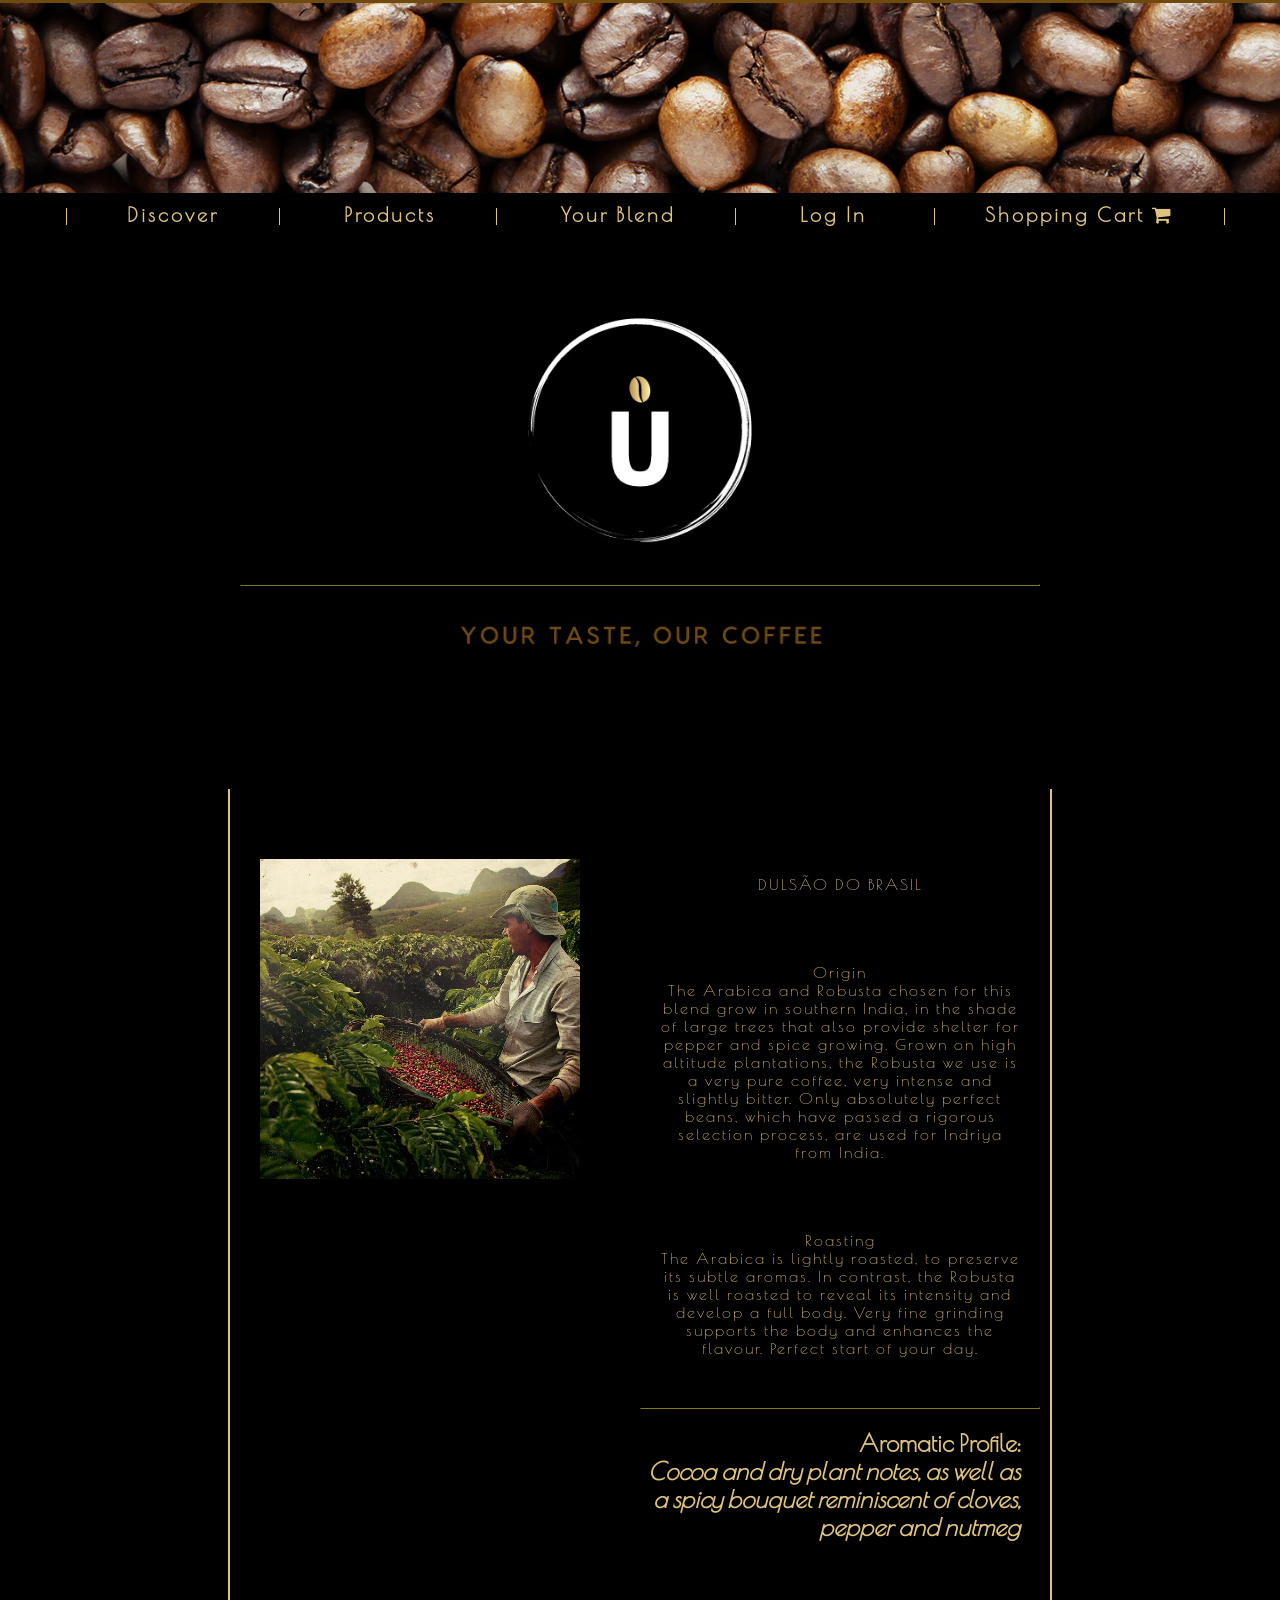
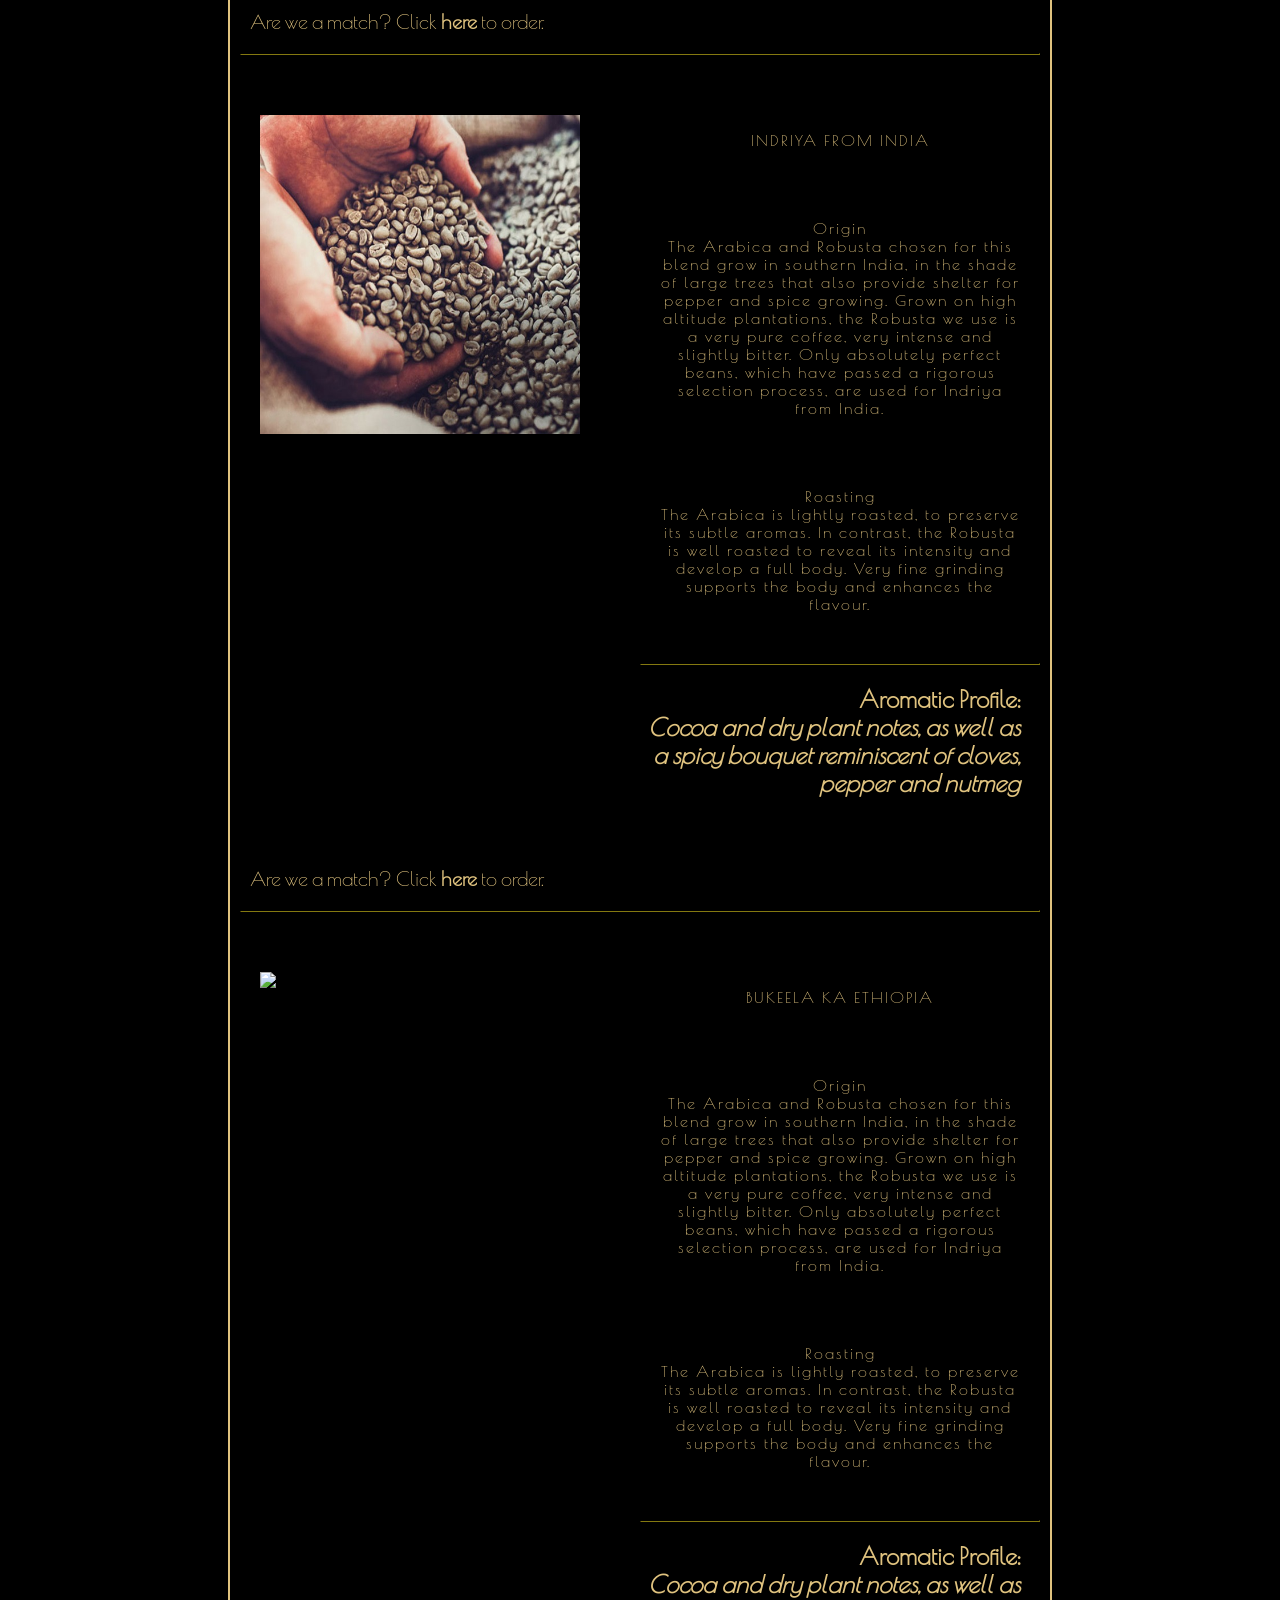
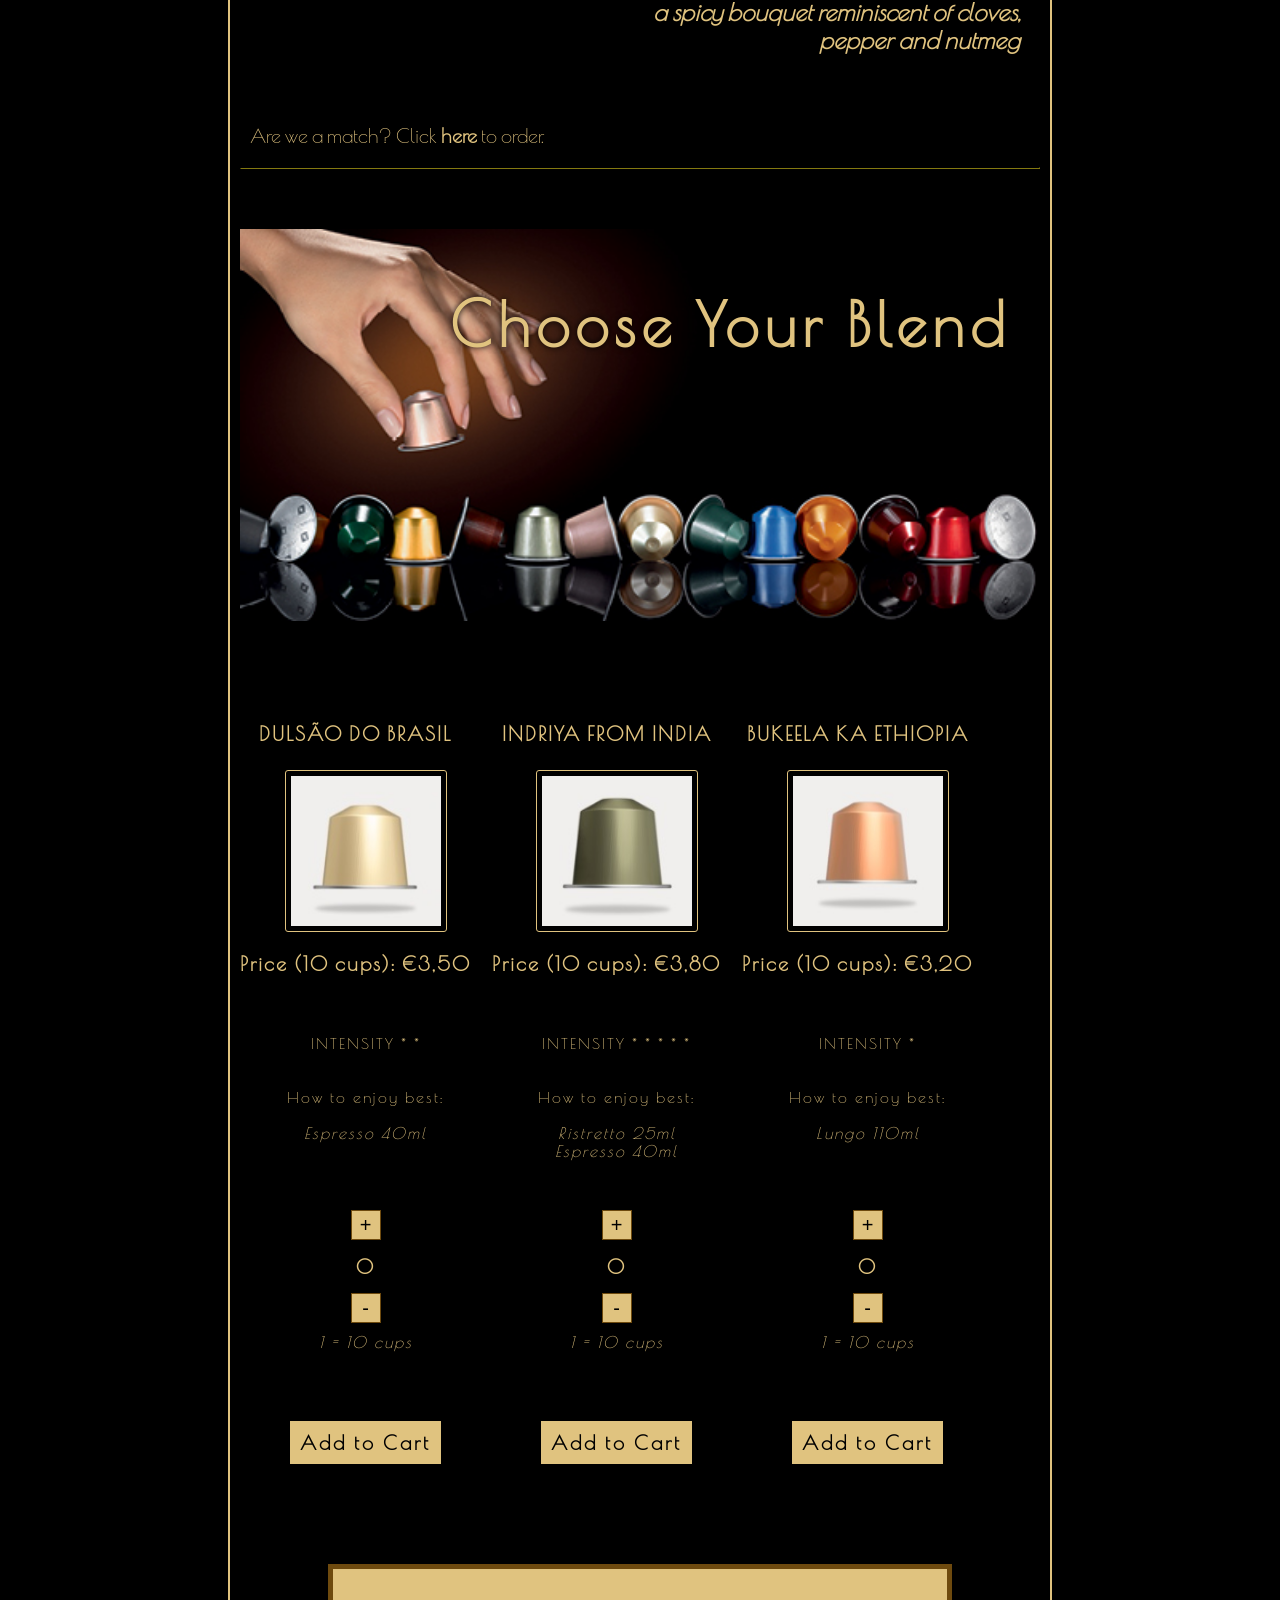
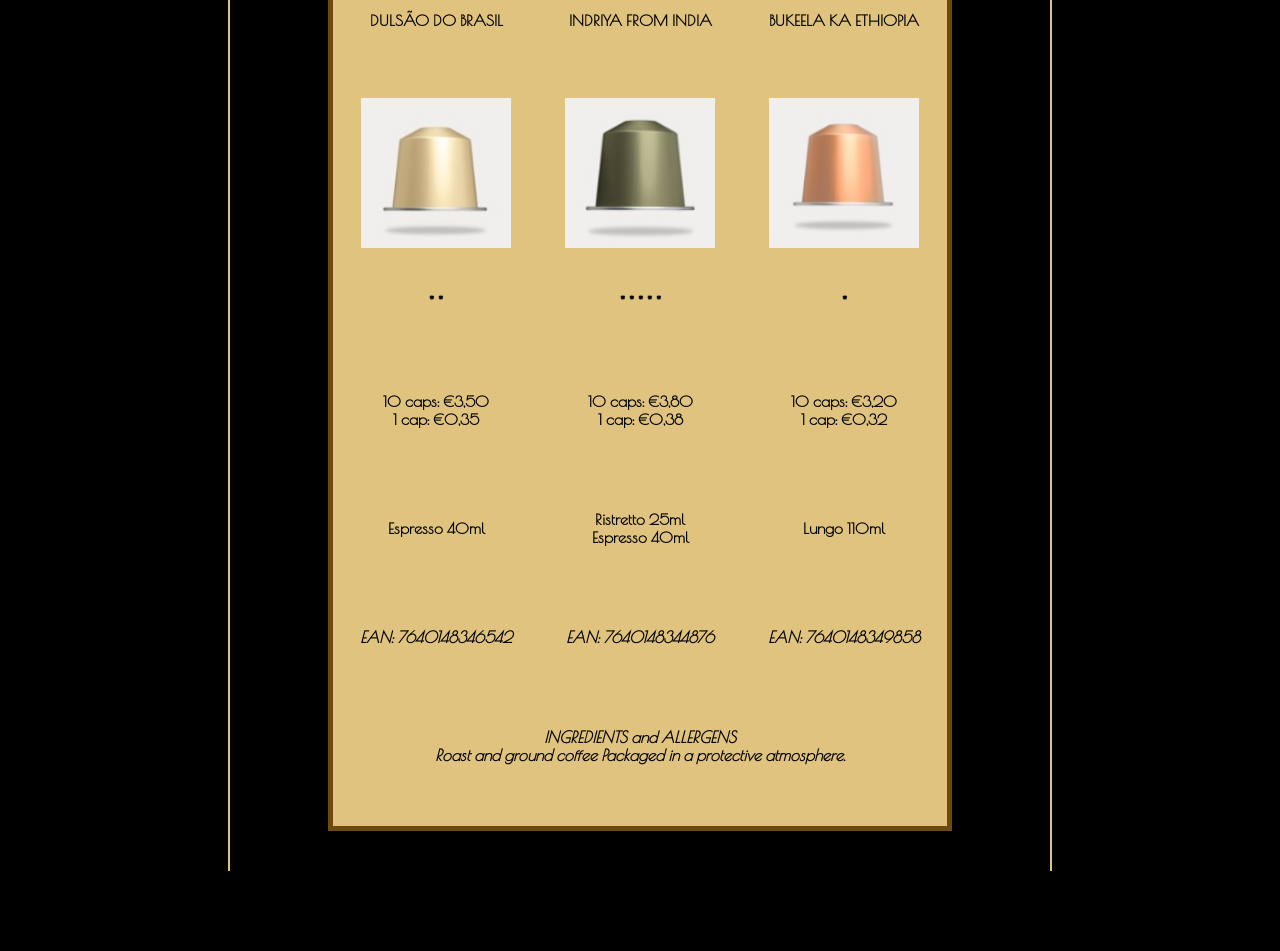
==== index.html @ 7eaea5bb "Add files via upload" ====
<!DOCTYPE html>
<html>
<head>
  <meta charset="utf-8">
  <meta name="viewport" content="width=device-width">
  
  <script src="https://ajax.googleapis.com/ajax/libs/jquery/3.3.1/jquery.min.js"></script>
  <script src="javascript.js"></script>
 
  

  <link href="style.css" type="text/css" rel="stylesheet" />
  <link href="https://fonts.googleapis.com/css?family=Poiret+One" rel="stylesheet">
  <link rel="stylesheet" href="https://cdnjs.cloudflare.com/ajax/libs/font-awesome/4.7.0/css/font-awesome.min.css">
	
<title> U - Your Taste, Our Coffee </title>
 
</head>



<body>


<header>
	
</header>

	<nav>
			<ul>
				<li class="leftborder"><a href="#discover">Discover</a></li>
					<!-- Discover your taste, tests, background info -->
				<li><a href="#products">Products</a></li>
					<!-- Coffee, cups -->
				<li><a href="#">Your Blend</a></li>
					<!-- Mix your own coffee tool -->
				<li><a href="#"> Log In </a></li>
				<li><button class="nav">Shopping Cart <i class="fa fa-shopping-cart"></i></button> </li>
          			<!-- Insert link href to chopping cart. show items quantity in cart, rechts uitlijnen-->

			</ul>
	</nav>


<div class="cart"><button class="close"><i class="fa fa-close"></i></button>

	<p id="empty"><br>
	<img src= "images/logosmall.jpg" class="logo-cart"><br>
	Your shopping cart is empty.</p>
	<!--<p id="totalB" value=""></p>-->

</div>	
		
<div class="intro"> 
			
	<img src= "images/logosmall.jpg" id="logo-small"> 
				<hr> 
	<img src= "images/logotext.jpg" id="logo-text">
			
</div>

<div class="container">

		<div class="row">
 
			<div class="column">
				<img src= "images/brazil.jpg" class="column-image">
			</div>

	<div class="column">
		<p>DULSÃO DO BRASIL<br></p>
			<p>Origin<br>The Arabica and Robusta chosen for this blend grow in southern India, in the shade of large trees that also provide shelter for pepper and spice growing. Grown on high altitude plantations, the Robusta we use is a very pure coffee, very intense and slightly bitter. Only absolutely perfect beans, which have passed a rigorous selection process, are used for Indriya from India.</p>
			<p>Roasting<br>
			The Arabica is lightly roasted, to preserve its subtle aromas. In contrast, the Robusta is well roasted to reveal its intensity and develop a full body. Very fine grinding supports the body and enhances the flavour. Perfect start of your day.</p>
			
    	<hr><h2><b>Aromatic Profile:</b><br><i>Cocoa and dry plant notes, as well as a spicy bouquet reminiscent of cloves, pepper and nutmeg</i> </h2>

    </div>

	<h3> Are we a match? Click <a href="#products" class="orderlink">here</a> to order.</h3>
	
	<hr>

	<div class="row">
 
	<div class="column">
		<img src= "images/india.jpg" class="column-image">
	</div>

	<div class="column">
		<p>INDRIYA FROM INDIA<br></p>
			<p>Origin<br>The Arabica and Robusta chosen for this blend grow in southern India, in the shade of large trees that also provide shelter for pepper and spice growing. Grown on high altitude plantations, the Robusta we use is a very pure coffee, very intense and slightly bitter. Only absolutely perfect beans, which have passed a rigorous selection process, are used for Indriya from India.</p>
			<p>Roasting<br>
			The Arabica is lightly roasted, to preserve its subtle aromas. In contrast, the Robusta is well roasted to reveal its intensity and develop a full body. Very fine grinding supports the body and enhances the flavour.</p>
			
    	<hr><h2><b>Aromatic Profile:</b><br><i>Cocoa and dry plant notes, as well as a spicy bouquet reminiscent of cloves, pepper and nutmeg</i> </h2>

    	
	</div>

	<h3> Are we a match? Click <a href="#products" class="orderlink">here</a> to order.</h3>
	
	<hr>

	<div class="row">
 
	<div class="column">
		<img src= "images/ethiopia.jpg" class="column-image">
	</div>

	<div class="column">
		<p>BUKEELA KA ETHIOPIA<br></p>
			<p>Origin<br>The Arabica and Robusta chosen for this blend grow in southern India, in the shade of large trees that also provide shelter for pepper and spice growing. Grown on high altitude plantations, the Robusta we use is a very pure coffee, very intense and slightly bitter. Only absolutely perfect beans, which have passed a rigorous selection process, are used for Indriya from India.</p>
			<p>Roasting<br>
			The Arabica is lightly roasted, to preserve its subtle aromas. In contrast, the Robusta is well roasted to reveal its intensity and develop a full body. Very fine grinding supports the body and enhances the flavour.</p>
			
    	<hr><h2><b>Aromatic Profile:</b><br><i>Cocoa and dry plant notes, as well as a spicy bouquet reminiscent of cloves, pepper and nutmeg</i> </h2>

    	
	</div>

	<h3> Are we a match? Click <a href="#products" class="orderlink">here</a> to order.</h3>
	
	<hr>



	<div class="products"><img src="images/cups.jpg" id="products" style="width:100%;">
 		<div class="top-right"><h1>Choose Your Blend</h1></div>
		


	<div class="productcolumn"> 
	<h2> DULSÃO DO BRASIL  </h2> 
	<a target="_blank" href="images/indiacup.jpg" alt="India">
	<img src="images/brazil-thumb.jpg" alt="Brazil" class="cup-small">
	</a>

			
	<h2> Price (10 cups): <b>&euro;3,50</b></h2>
	
		<p><br>
		INTENSITY * * <br><br><br>
		How to enjoy best:<br><br>
		<i>Espresso 40ml</i><br><br>
		</p>

		<button class="plusmin" onclick="PlusB()">+</button>
		 <p id="amountB" value="0">0</p> 
		<button class="plusmin" onclick="MinB()">-</button>
		<p class="note"> 1 = 10 cups </p>
		<button class="add"><h3>Add to Cart</h3></button>
		<!-- onclick="AddB()"-->
	</div>


	<div class="productcolumn"> 
	<h2> INDRIYA FROM INDIA </h2> 
	<a target="_blank" href="images/indiacup.jpg" alt="India">
	<img src="images/india-thumb.jpg" alt="India" class="cup-small">
	</a>
	
	<h2> Price (10 cups): <b>&euro;3,80</b></h2>
	
		<p><br>
		INTENSITY * * * * *<br><br><br>
		How to enjoy best:<br><br>
		<i>Ristretto 25ml<br>Espresso 40ml</i><br>
		</p>
		<!--eigen actie-->
		<button class="plusmin" onclick="PlusI()">+</button>
		 <p id="amountI" value="0">0</p> 
		<button class="plusmin" onclick="MinI()">-</button>
		<p class="note"> 1 = 10 cups </p>
		<button class="nav"><h3>Add to Cart</h3></button>
	</div>

	<div class="productcolumn">
	<h2> BUKEELA KA ETHIOPIA </h2> 
	<a target="_blank" href="images/ethiopiacup.jpg" alt="Ethiopia">
	<img src="images/ethiopia-thumb.jpg" alt="Ethiopia" class="cup-small">
	</a>
	<h2> Price (10 cups): <b>&euro;3,20</b></h2>
	
		<p><br>
		INTENSITY * <br><br><br>
		How to enjoy best:<br><br>
		<i>Lungo 110ml</i><br><br>
		</p>

		<!--eigen actie-->
		<button class="plusmin" onclick="PlusE()">+</button>
		 <p id="amountE" value="0">0</p> 
		<button class="plusmin" onclick="MinE()">-</button>
		<p class="note"> 1 = 10 cups </p>
		<button class="nav"><h3>Add to Cart</h3></button>
	</div>



	</div>
	</div>

 <table>
 	<tr>
 		<th>DULSÃO DO BRASIL</th>
 		<th>INDRIYA FROM INDIA</th>
 		<th>BUKEELA KA ETHIOPIA</th>
 	</tr>

 	<tr class="table-img">
 		<td><img src="images/brazil-thumb.jpg" alt="Brazil" class="cup-small"><br>
 		* *</td>
 		<td><img src="images/india-thumb.jpg" alt="India" class="cup-small"><br>
 		* * * * *</td>
 		<td><img src="images/ethiopia-thumb.jpg" alt="Ethiopia" class="cup-small"><br>
 		* </td>
 	</tr>

 
 	<tr>
 		<td>10 caps: &euro;3,50<br> 1 cap: &euro;0,35</td>
 		<td>10 caps: &euro;3,80<br> 1 cap: &euro;0,38</td>
 		<td>10 caps: &euro;3,20<br> 1 cap: &euro;0,32</td>
 	</tr>

  	<tr>
 		<td>Espresso 40ml</td>
 		<td>Ristretto 25ml<br>Espresso 40ml</td>
 		<td>Lungo 110ml</td>
 	</tr>

  	<tr>
 		<td><i>EAN: 7640148346542</i></td>
 		<td><i>EAN: 7640148344876</i></td>
 		<td><i>EAN: 7640148349858</i></td>
 	</tr>

	<tr>
		<td colspan="3"><i>
		INGREDIENTS and ALLERGENS<br>
		Roast and ground coffee
		Packaged in a protective atmosphere.</i></td>
	</tr>

	</table>

	</div>


</div>


</body>


</html>
---- style.css ----
body {
	padding: 0px;
	margin: 0px;
	background-color: black;
}

header	{
	height: 170px;
	background-image: url("images/header.jpg");
	background-position: bottom center;
	border-top: solid 3px #6E4A0E; 
	padding: 10px;
	margin-bottom: 0px;
}


nav 	{
    list-style-type: none;
    display: block;
     margin: 0px auto;
    padding: 10px 0px 30px 10px;
    text-align: center;
    background: black;
}


ul {
	display: block;
	padding: 0px;
	margin: 0px auto;
}

li {
	display: inline;
	margin: 0px;
	border-right: solid 0.5px #E0C37F
}

li.leftborder		{
	border-left: solid 0.5px #E0C37F;
}

li a  {
    font-family: 'Poiret One';
	font-size: 20px;
	color: #E0C37F;
	font-weight: bold;
	letter-spacing: 3px;
	padding: 0px 40px 0px 40px;
    margin: 10px 20px;
    text-decoration: none;
    transition: 0.1s;

}


nav li:hover {
    text-shadow: 0 0 8px #fff;
  
}

button.nav	{
	font-family: 'Poiret One';
	font-size: 20px;
	color: #E0C37F;
	font-weight: bold;
	letter-spacing: 3px;
	padding: 0px 40px 0px 40px;
    margin: 0px 10px;
    text-decoration: none;
    transition: 0.1s;
    background-color: black;
    border: none;

}

button.nav:hover {
    text-shadow: 0 0 8px #fff;
  
}

button.nav:focus {
	outline:0 !important;
}

button.close	{
	float: right;
	margin-right: 10px;
	padding-top: 5px;
	background: none;
	border: none;
	text-decoration: none;
	color: #E0C37F;
	font-size: 20px;
}

.cart {
	display: none;
	position: fixed;
	top: 280px;
	right: 10px;
	padding: 0px;
	width: 230px;
	height: 300px;
	z-index: 100;
	background-image: url("images/header.jpg");
	border: solid 5px #6E4A0E;
}

.logo-cart	{
	display: block;
	width: 60px;
	height: auto;
	margin: 0px auto;
	padding: 0px;


}

p#empty {
	color: #E0C37F;
	font-weight: bold;
	font-size: 20px;
	font-style: italic;
	letter-spacing: 3px;
	height: 100%;
	margin: 0px;
	padding: 10px 5px;
	background-color: rgba(0, 0, 0, 0.5);

}


.intro {
	width: 800px;
	background-color: black;
	padding: 0px;
	margin: auto;
}


#logo-small	{
	display: block;
	width: 250px;
	height: 250px;
	margin: auto;
	padding: 50px 0px 20px 0px;
	
}

hr 		{
  	border-color: #302C06;
  	background-color: #E0C37F;
}

#logo-text {
	display: block;
	width: 400px;
	height: auto;
	margin: auto;
	padding: 20px 0px 50px 0px;
}

.container	{
	width: 800px;
	height: 100%;
	margin: 80px auto;
	padding: 10px;
	border-right: solid 2px #E0C37F;
	border-left: solid 2px #E0C37F;

	
}

.discover {
    position: relative;
    width: 800px;
    height: auto;
    margin: 0px auto;
    padding: 0px;
}

.centered 		{
	position: absolute;
    top: 50%;
    left: 50%;
    transform: translate(-50%, -50%);
}

h1	{
	font-family: 'Poiret One';
	letter-spacing: 6px;
	font-size: 60px;
	color: #E0C37F;
	text-shadow: 0 0 6px black;
	text-align: center;
}


.column {
    float: left;
    width: 50%;
    margin-top: 20px;
    margin-bottom: 50px;
}


.row:after {
    content: "";
    display: table;
    clear: both;
}


@media screen and (max-width:600px) {
    .column {
        width: 100%;
    }
}



/*overflow hidden toepassen. height matters*/






p {
	font-family: 'Poiret One';
	font-size: 16px;
	letter-spacing: 2px;
	color: #E0C37F;
	text-align: center;
	padding: 20px;
	margin-bottom: 30px;
}

h3 	{
	font-family: 'Poiret One';
	font-weight: lighter;
	font-size: 20px;
	color: #E0C37F;
	text-align: left;
	text-decoration: none;
	padding-left: 10px;
}

h3 a.orderlink {
   	color: #E0C37F;
   	font-weight: bold;
	text-decoration: none;
    transition: 0.1s;

}


h3 a.orderlink:hover {
    text-shadow: 0 0 8px #fff;
  
}
h2	{
	font-family: 'Poiret One';
	font-size: 24px;
	color: #E0C37F;
	text-align: right;
	padding-right: 20px;
}


.column-image	{
	
	float: left;
	padding-top: 20px;
	margin-left: 20px;
	margin-right: 20px;
	width: 80%;
	height: auto;

}





.products	{
	position: relative;
    text-align: center;
    color: white;
    margin-top: 60px;
    margin-bottom: 60px;
}

.top-right {
    position: absolute;
    top: 20px;
    right: 30px;
}

.productcolumn {
	position: relative;
	float: left;
    width: 33,33%;
    padding-top: 40px;
    margin-top: 40px;
    margin-bottom: 50px;
 }

.content {
	position: absolute;
	top: 45%;
	left: 50%;
	transform: translate(-50%, -50%);
	font-family: 'Poiret One';
	font-size: 24px;
	color: #E0C37F;

}
.overlay {
  position: absolute;
  height: 150px;
  width: 150px;
  opacity: 0;
  transition: .5s ease;
  background-color: #FFF;
}

.productcolumn:hover .overlay {
  opacity: 1;
}


img.cup-small {
	display: block;
	width: 150px;
	height: 150px;
	border: solid 1px #E0C37F;
	border-radius: 3px;
	padding: 5px;
	margin: 20px auto;
}





.productcolumn h2	{
	font-family: 'Poiret One';
	letter-spacing: 2px;
	font-size: 20px;
	color: #E0C37F;
	text-align: center;
	padding-bottom: 5px;
}






.productcolumn h3 	{
	background-color: #E0C37F;
	font-weight: bold;
	color: black;
	padding: 10px;
}

button.plusmin	{
	display: block;
	font-size: 20px;
	width: 30px;
	height: 30px;
	padding: 0px;
	margin: 10px auto;
	background-color: #E0C37F;
	border: solid 1px #6E4A0E;
	text-decoration: none;

}

button.plusmin:focus {
	outline:0 !important;
}


p.note	{
	margin-top: 5px;
	padding-top: 0px;
	font-style: italic;
}

#amountB {
	display: block;
	text-align: center;
	font: "Poiret One";
	font-size: 20px;
	font-weight: bold;
	width: 30px;
	height: auto;
	padding: 5px;
	margin: 0px auto;

}

#amountI {
	display: block;
	text-align: center;
	font: "Poiret One";
	font-size: 20px;
	font-weight: bold;
	width: 30px;
	height: auto;
	padding: 5px;
	margin: 0px auto;
}
#amountE {
	display: block;
	text-align: center;
	font: "Poiret One";
	font-size: 20px;
	font-weight: bold;
	width: 30px;
	height: auto;
	padding: 5px;
	margin: 0px auto;
}
button.add 		{
	display: block;
	font-family: 'Poiret One';
	font-size: 20px;
	color: #E0C37F;
	font-weight: bold;
	letter-spacing: 3px;
	padding: 0px 40px 0px 40px;
    margin: 0px 10px;
    text-decoration: none;
    transition: 0.1s;
    background-color: black;
    border: none;
}

button.add:focus {
	outline:0 !important;
}

table	{
		background-color: #E0C37F;
		border: solid 5px #6E4A0E;;
		width: 500px;
		height: auto;
		margin: 30px auto;
		padding: 20px 0px;
}

tr, td	{
		font-family: "Poiret One"; 
		font-size: 16px;
		font-weight: bold;
		text-align: center;
		background-color: #E0C37F;
		border: none;
		padding: 40px 20px;
		margin: 10px auto;
		
}

tr, th 	{
		padding-top: 20px;
}
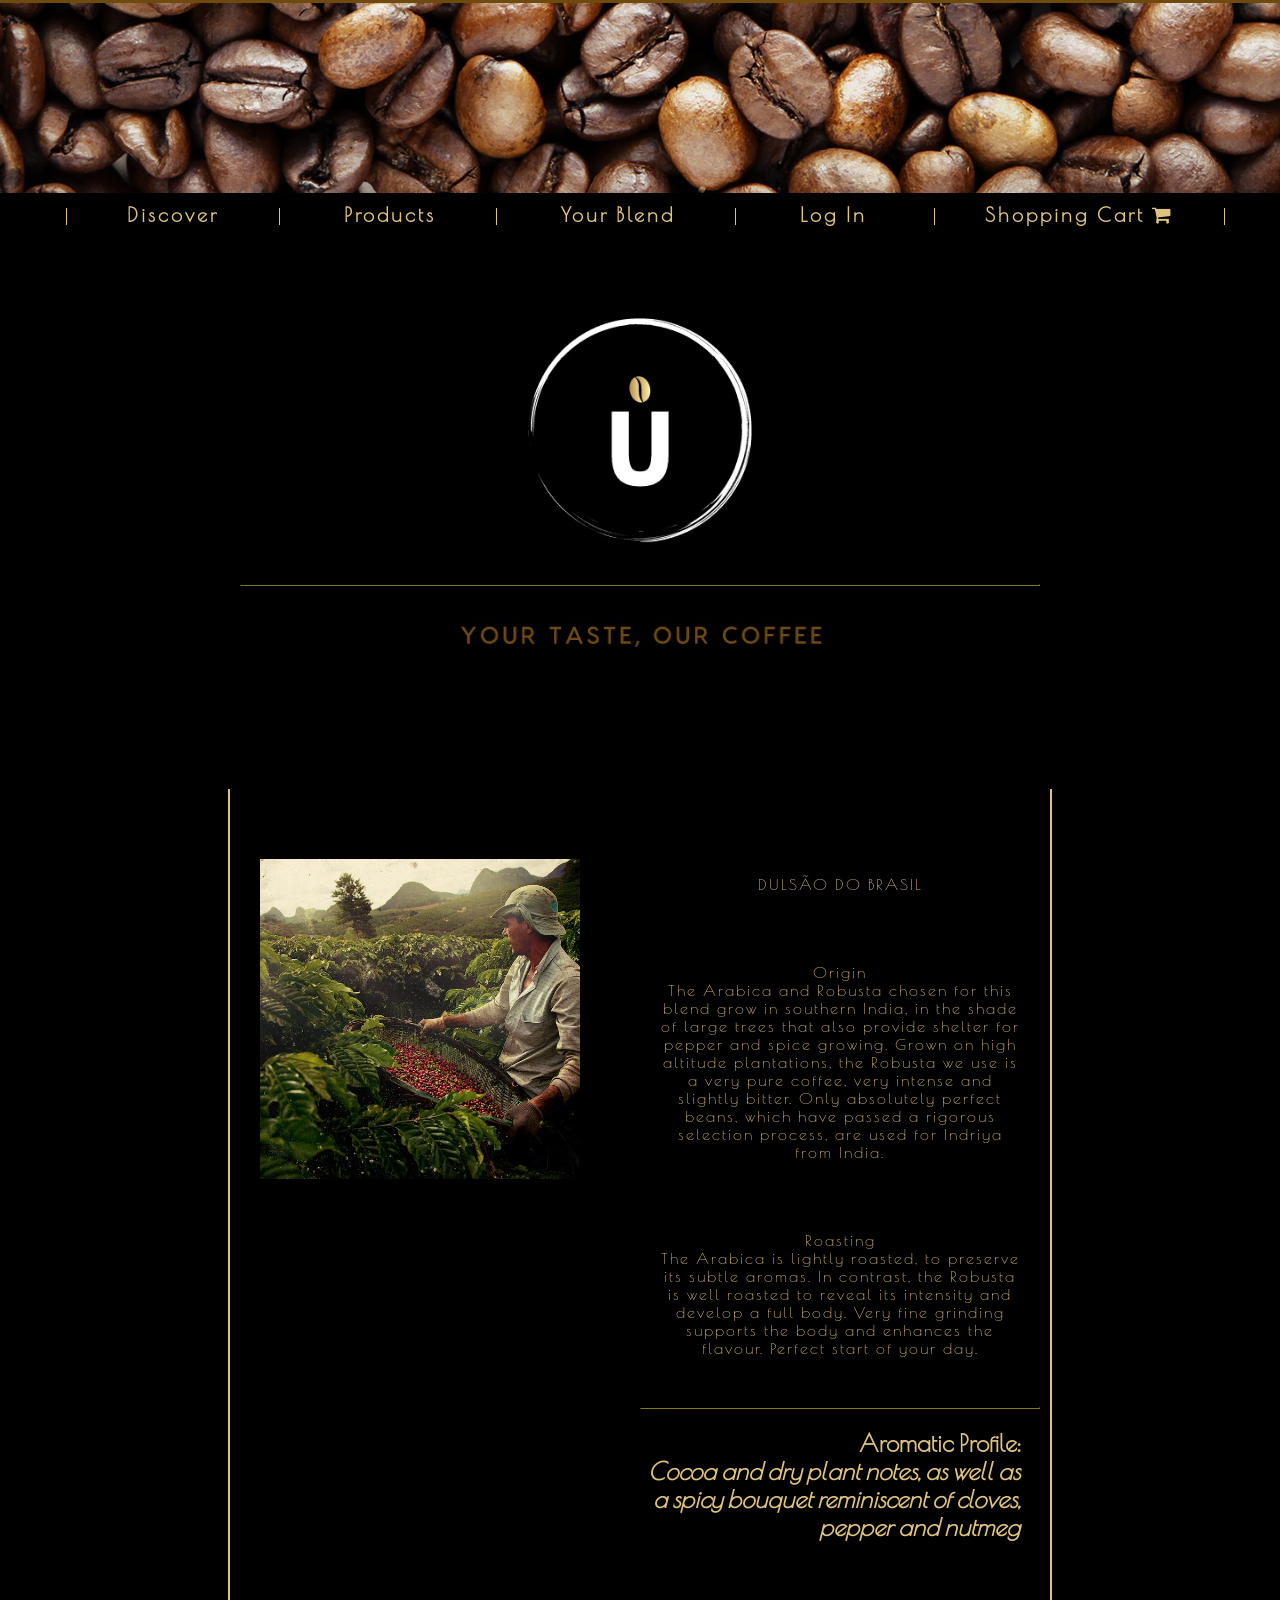
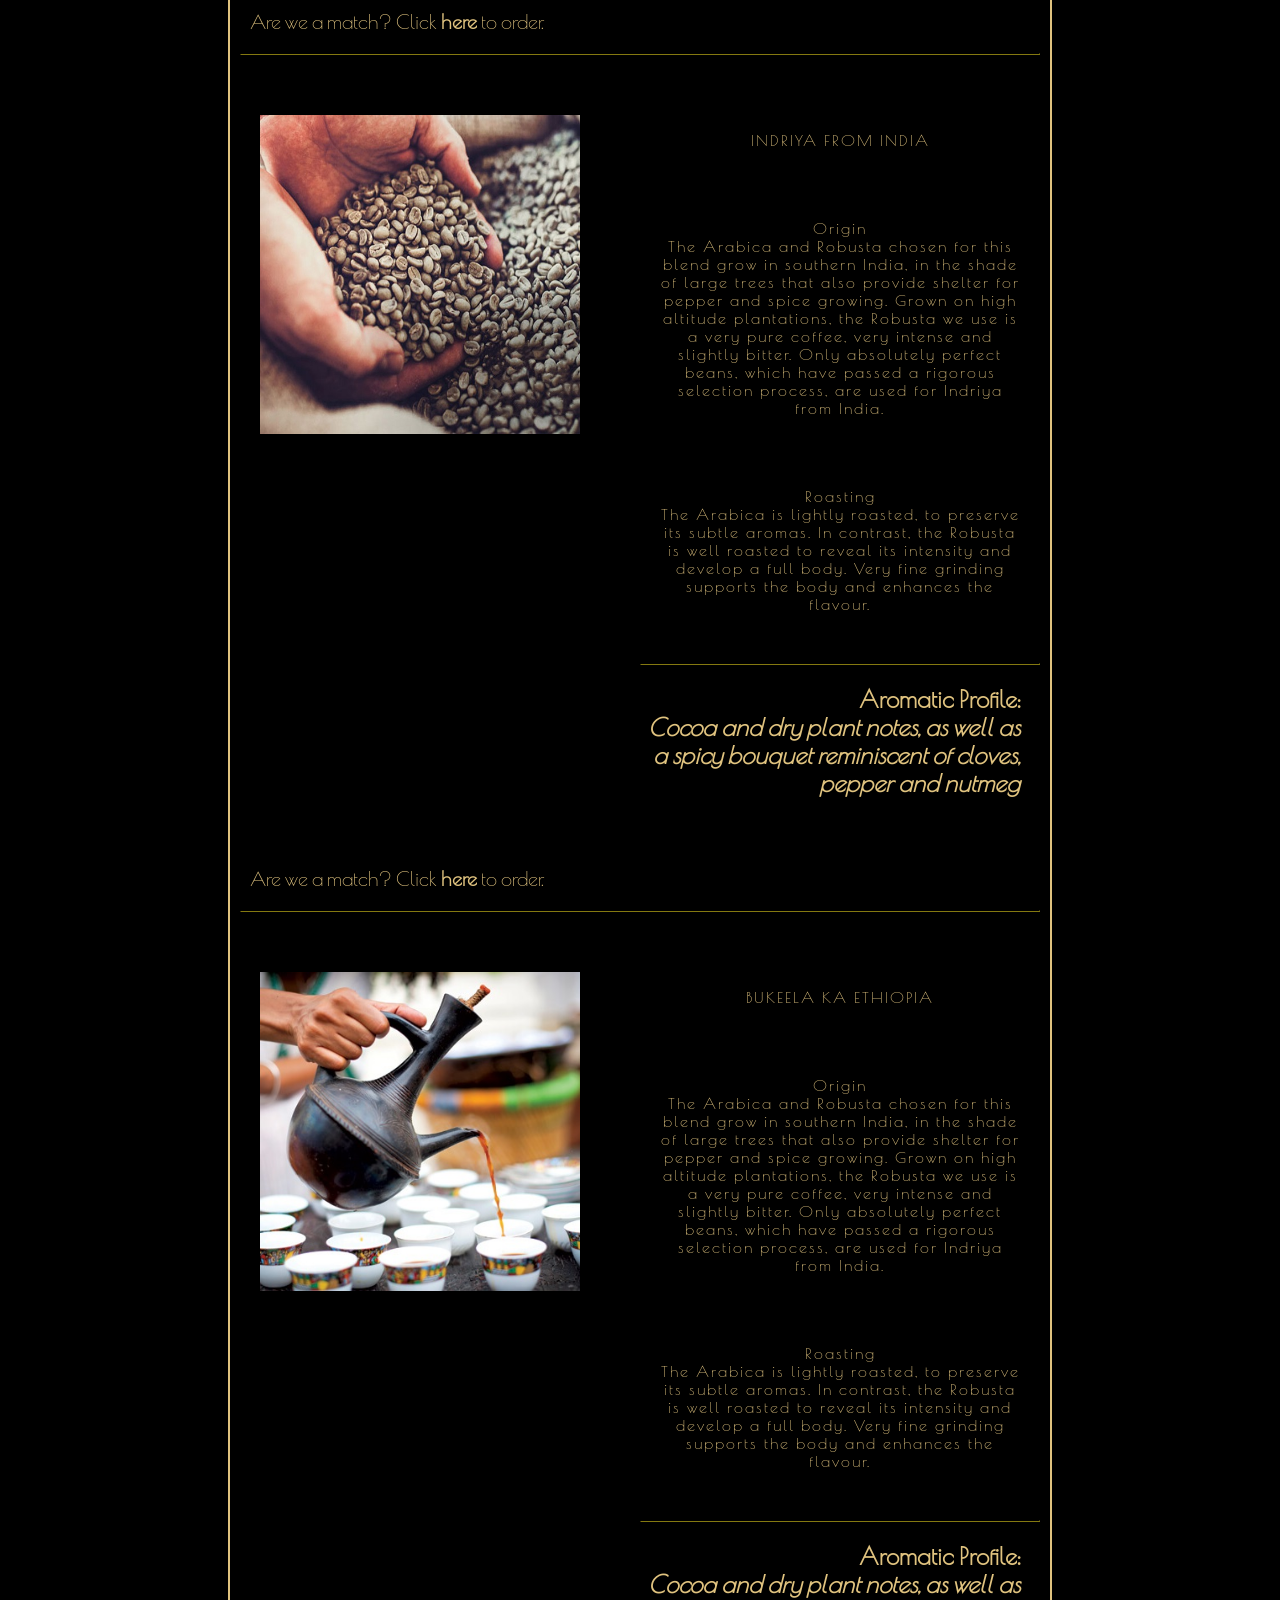
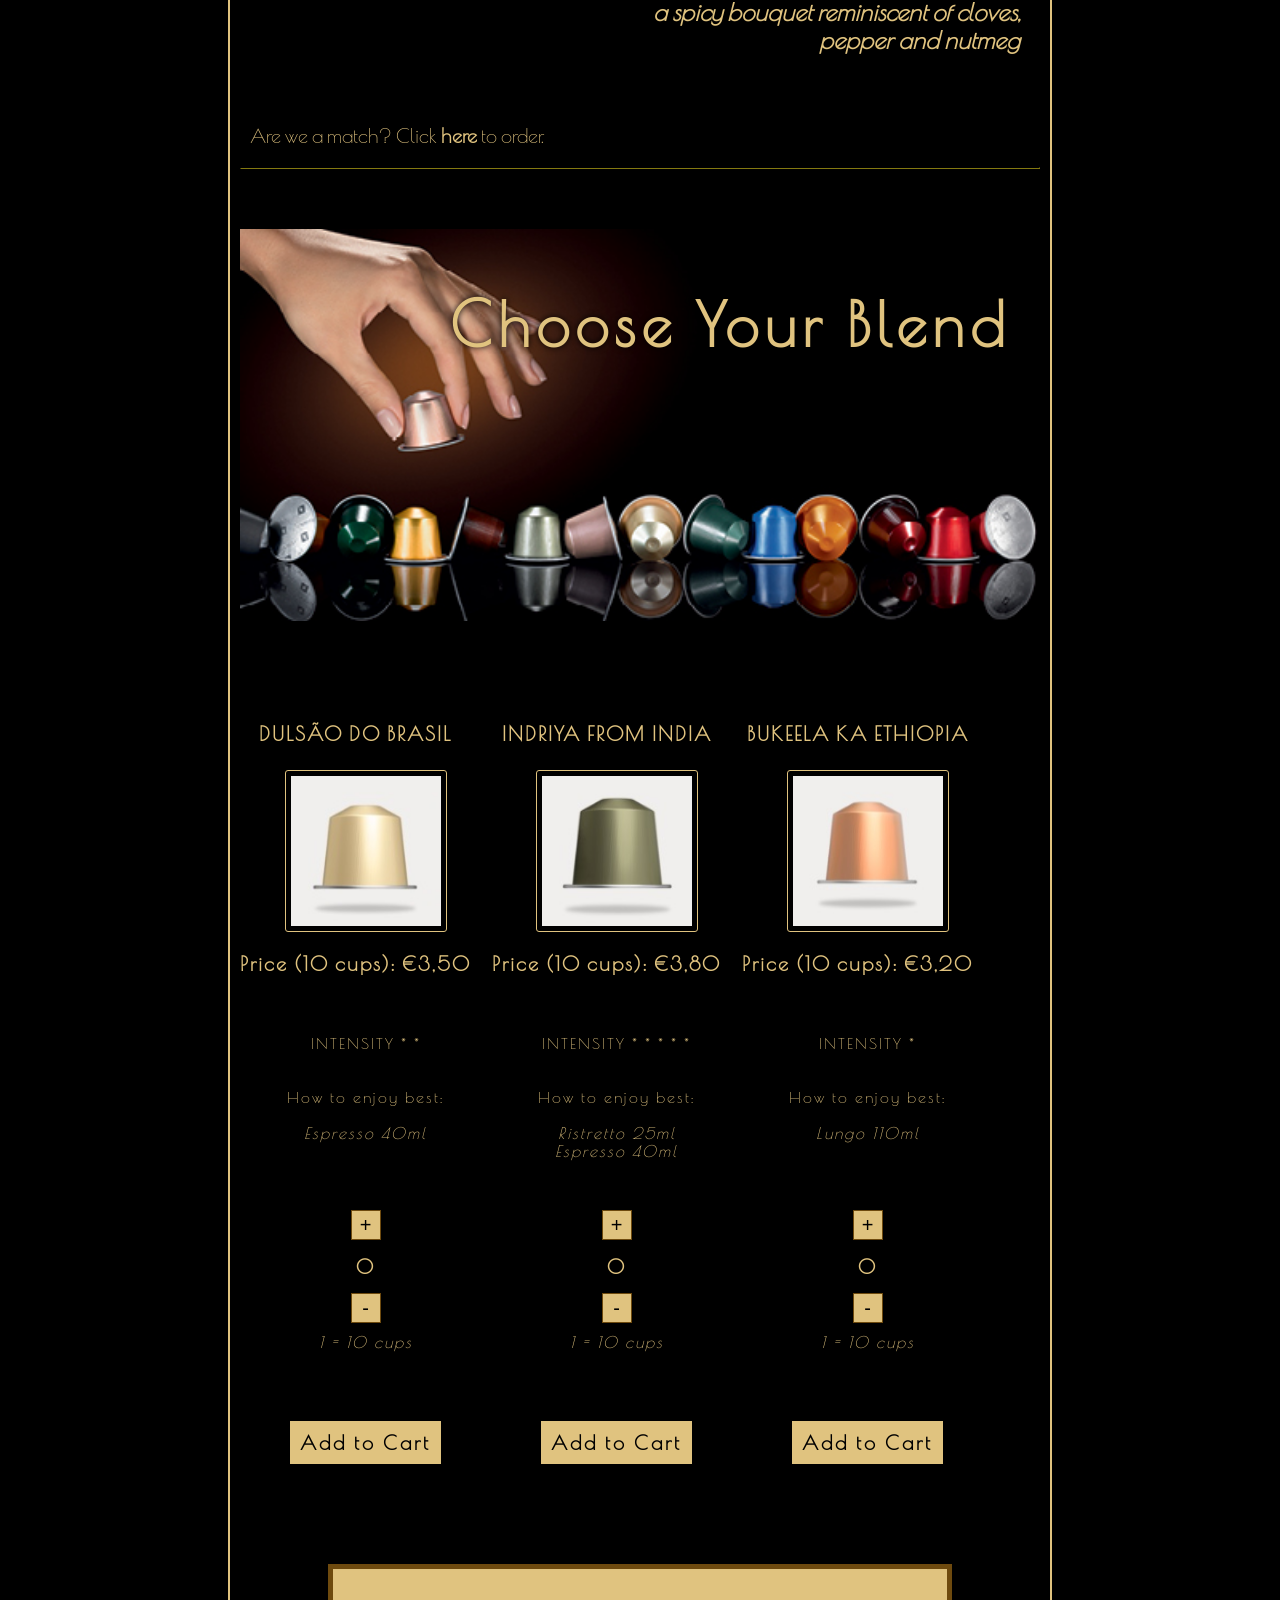
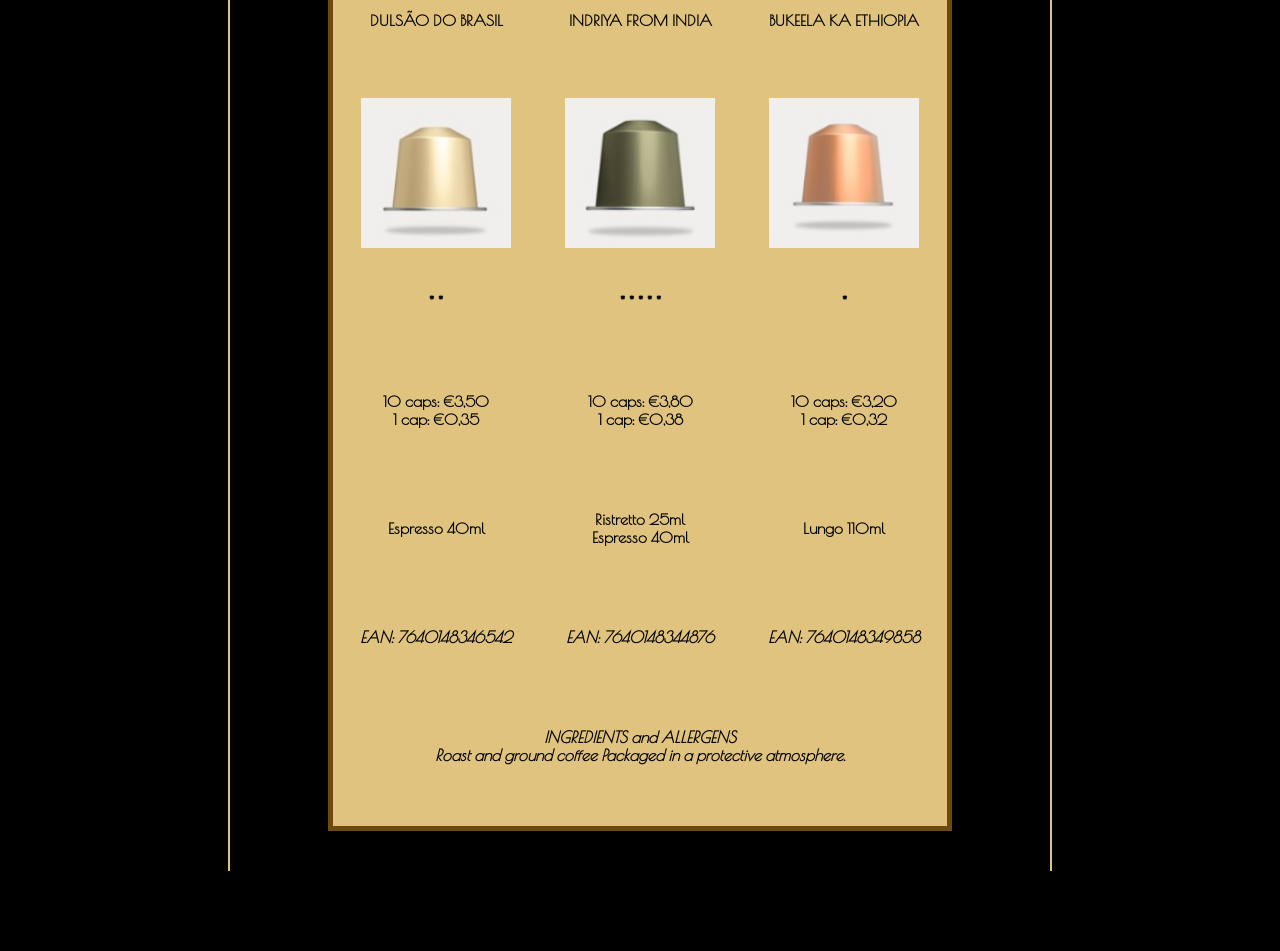
==== commit 95ea3be1: "Update index.html" ====
--- a/index.html
+++ b/index.html
@@ -255,4 +255,4 @@
 
 
 </html>
-	+	
